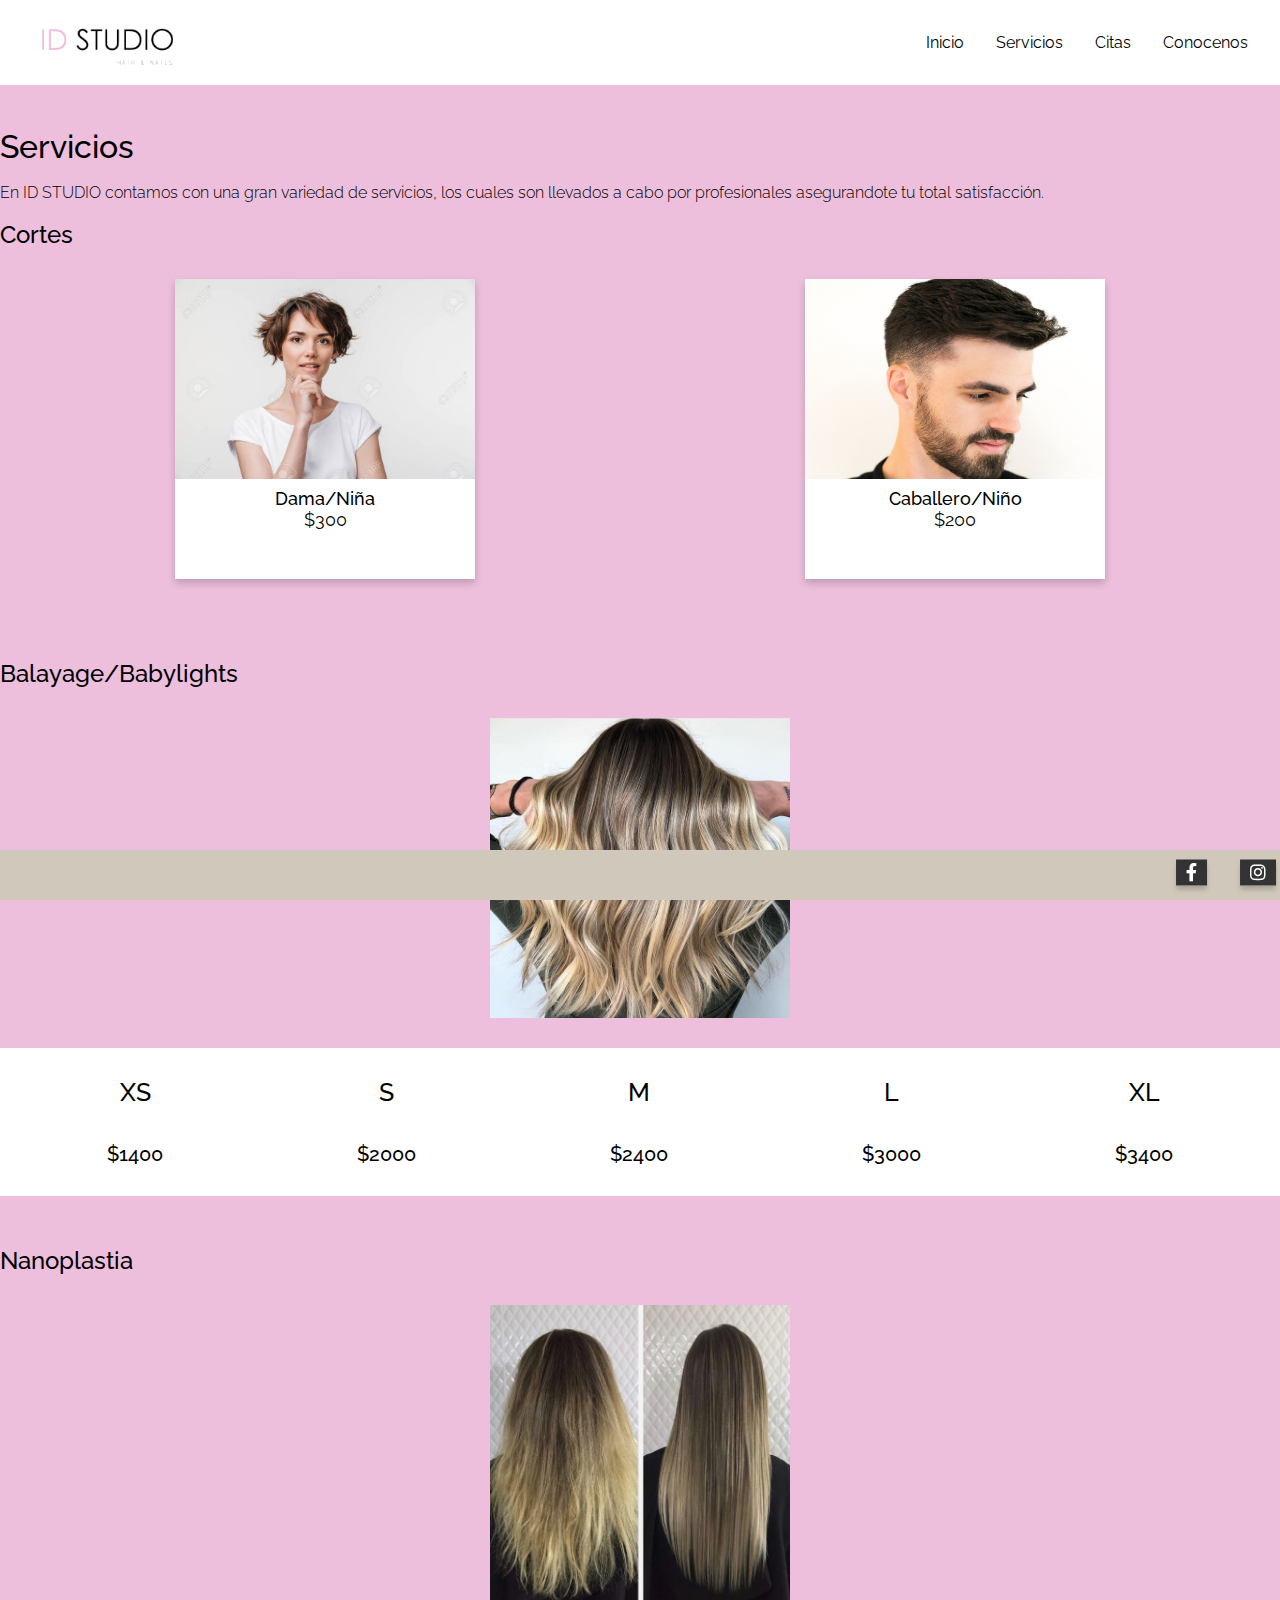
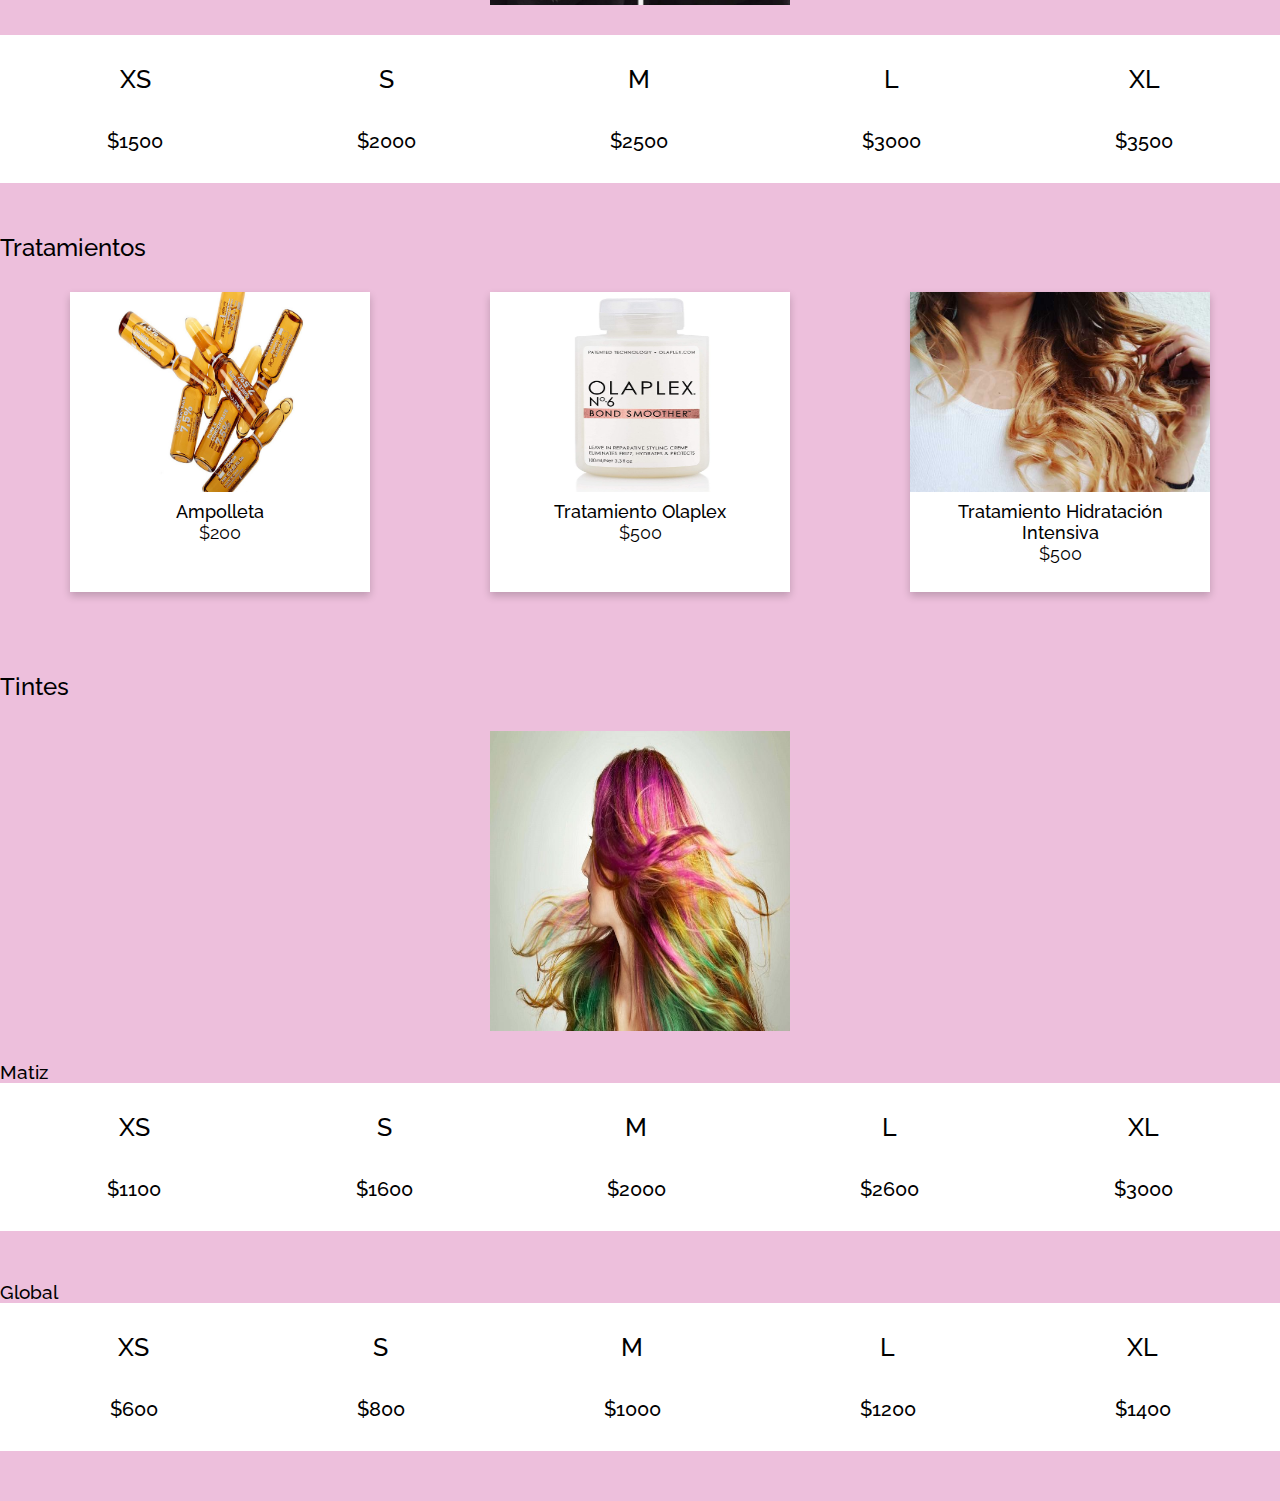
==== IDStudio/servicios.html @ a475f9ad "Proyecto integrado en ID Studio" ====
<!DOCTYPE html>
<html lang="en">
<head>
  <meta charset="UTF-8">
  <meta http-equiv="X-UA-Compatible" content="IE=edge">
  <meta name="viewport" content="width=device-width, user-scalable=no, initial-scale=1.0, maximum-scale=1.0, minimum-scale=1.0">

  <link rel="stylesheet" href="css/general.css">
  <link rel="stylesheet" href="css/estiloServicios.css">
  <link rel="stylesheet" href="css/navbar.css">
  <link rel="stylesheet" href="css/footer.css">
  <link rel="stylesheet" href="css/all.css">
  <link rel="preconnect" href="https://fonts.googleapis.com">
  <link rel="preconnect" href="https://fonts.gstatic.com" crossorigin>
  <link href="https://fonts.googleapis.com/css2?family=Raleway:wght@500;300&display=swap" rel="stylesheet">
  <title>ID STUDIO</title>
</head>



<body>
  <header>
    <nav>

      <div class="container-nav">        
        
        <a href="/inicio.html"><img class="logo" src="img/salon.png" alt="ID STUDIO"></a>
        
        <div class="menu">  
          <a href="/inicio.html"> Inicio </a> 
          <a href="/servicios.html"> Servicios </a> 
          <a href="/citas.php"> Citas </a> 
          <a href=""> Conocenos </a>
        </div>  

        
        <!-- Símbolo para pantallas pequeñas -->
        <button class="hamburguer" id="hamburguer">
          <span></span>
          <span></span>
          <span></span>
        </button>

        <div class="menu-toggle" id="menu-toggle">
          <a href="/inicio.html"> Inicio </a> 
          <a href="/servicios.html"> Servicios </a> 
          <a href=""> Citas </a> 
          <a href=""> Conocenos </a>
        </div>
      </div>

    </nav>
  </header>
  
  <main>
    <div class="container-servicios">

      <div class="desc-servicios">

      
        <h1>Servicios</h1> 
        <br>
        <p>En ID STUDIO contamos con una gran variedad de servicios, los cuales son llevados a cabo por profesionales asegurandote tu total satisfacción.</p>
        <br>
      
      </div>

      <h2>Cortes</h2>
      <div class="grid-container-cortes">

        <div class="grid-item">
          <div class="card">
            <img class="card-img" src="img/corteMujer.PNG" alt="" >
            <div class="container-card">
              <h4>Dama/Niña</h4>
              
              <p><b>$300</b></p>
            </div>
          </div>
        </div>

        <div class="grid-item">
          <div class="card">
            <img class="card-img" src="img/corteHombre.jpg" alt="" >
            <div class="container-card">
              <h4>Caballero/Niño</h4>  
              
              <p><b>$200</b></p>
            </div>
          </div>
        </div>

      
      
      </div>
    
      <h2>Balayage/Babylights</h2>
      <div class="grid-container-img">
        <div class="grid-item">
            <img class="balayage-img" src="img/BlondeBalayage.jpg" alt="Balayage" >
        </div>
      </div>

      <div class="grid-container-size">
        <div class="grid-item">
          <div class="block">
            <h5>XS</h5> <br>
            <h6>$1400</h6>
          </div>
        </div>
        <div class="grid-item">
          <div class="block">
            <h5>S</h5> <br>
            <h6>$2000</h6>
          </div>
        </div>
        <div class="grid-item">
          <div class="block">
            <h5>M</h5> <br>
            <h6>$2400</h6>
          </div>
        </div>
        <div class="grid-item">
          <div class="block">
            <h5>L</h5> <br>
            <h6>$3000</h6>
          </div>
        </div>
        <div class="grid-item">
          <div class="block">
            <h5>XL</h5> <br>
            <h6>$3400</h6>
          </div>
        </div>


      </div>
    
      <h2>Nanoplastia</h2>
      <div class="grid-container-img">
        <div class="grid-item">
            <img class="balayage-img" src="img/nanoplastia.jpg" alt="Nanoplastia" >
        </div>
      </div>

      <div class="grid-container-size">
        <div class="grid-item">
          <div class="block">
            <h5>XS</h5> <br>
            <h6>$1500</h6>
          </div>
        </div>
        <div class="grid-item">
          <div class="block">
            <h5>S</h5> <br>
            <h6>$2000</h6>
          </div>
        </div>
        <div class="grid-item">
          <div class="block">
            <h5>M</h5> <br>
            <h6>$2500</h6>
          </div>
        </div>
        <div class="grid-item">
          <div class="block">
            <h5>L</h5> <br>
            <h6>$3000</h6>
          </div>
        </div>
        <div class="grid-item">
          <div class="block">
            <h5>XL</h5> <br>
            <h6>$3500</h6>
          </div>
        </div>
      </div>  

      <h2>Tratamientos</h2>
      <div class="grid-container-tratamientos">

        <div class="grid-item">
          <div class="card">
            <img class="card-img" src="img/ampolleta.jpg" alt="" >
            <div class="container-card">
              <h4>Ampolleta</h4>
              
              <p><b>$200</b></p>
            </div>
          </div>
        </div>

        <div class="grid-item">
          <div class="card">
            <img class="card-img" src="img/olaplex.jpg" alt="" >
            <div class="container-card">
              <h4>Tratamiento Olaplex</h4>  
              
              <p><b>$500</b></p>
            </div>
          </div>
        </div>

        <div class="grid-item">
          <div class="card">
            <img class="card-img" src="img/hidratacion.jpg" alt="" >
            <div class="container-card">
              <h4>Tratamiento Hidratación Intensiva</h4>  
              
              <p><b>$500</b></p>
            </div>
          </div>
        </div>

      </div>

      <h2>Tintes</h2>
      
      <div class="grid-container-img">
        <div class="grid-item">
            <img class="balayage-img" src="img/tinte.jpg" alt="Balayage" >
        </div>
      </div>

      <h3>Matiz</h3>
      <div class="grid-container-size">
        <div class="grid-item">
          <div class="block">
            <h5>XS</h5> <br>
            <h6>$1100</h6>
          </div>
        </div>
        <div class="grid-item">
          <div class="block">
            <h5>S</h5> <br>
            <h6>$1600</h6>
          </div>
        </div>
        <div class="grid-item">
          <div class="block">
            <h5>M</h5> <br>
            <h6>$2000</h6>
          </div>
        </div>
        <div class="grid-item">
          <div class="block">
            <h5>L</h5> <br>
            <h6>$2600</h6>
          </div>
        </div>
        <div class="grid-item">
          <div class="block">
            <h5>XL</h5> <br>
            <h6>$3000</h6>
          </div>
        </div>
      </div>

      <h3>Global</h3>
      <div class="grid-container-size">
        <div class="grid-item">
          <div class="block">
            <h5>XS</h5> <br>
            <h6>$600</h6>
          </div>
        </div>
        <div class="grid-item">
          <div class="block">
            <h5>S</h5> <br>
            <h6>$800</h6>
          </div>
        </div>
        <div class="grid-item">
          <div class="block">
            <h5>M</h5> <br>
            <h6>$1000</h6>
          </div>
        </div>
        <div class="grid-item">
          <div class="block">
            <h5>L</h5> <br>
            <h6>$1200</h6>
          </div>
        </div>
        <div class="grid-item">
          <div class="block">
            <h5>XL</h5> <br>
            <h6>$1400</h6>
          </div>
        </div>
      </div>
    </div>
  
  </main>
  
  <footer>
    <div class="container-footer">
      <div class="redes-container">
        <ul> 
            <li><a href="https://www.facebook.com/idstudio.oficial/" class="facebook" target="blank"><i class="fab fa-facebook-f"></i></a> </li> 
            <li><a href="https://www.instagram.com/idstudio.oficial/" class="instagram" target="blank"><i class="fab fa-instagram"></i></a> </li> 
        </ul>
    </div>
    </div>
      
  </footer>
</body>

<script src="/js/navbar.js"></script>
</html>
---- IDStudio/css/general.css ----
*{
  margin: 0;
  padding: 0;
  text-decoration: none;
  list-style: none;
  box-sizing: border-box;
}

body{
  background-color:#edbfdc;
}
---- IDStudio/css/estiloServicios.css ----
.container-servicios{
  max-width: 1280px;
  margin: 0 auto;
  display: block;
  align-items: center;
  justify-content: center;
}

.grid-container-cortes{
  display: grid;
  grid-template-columns: auto auto ;
  /*background-color: #2196F3;*/
  padding: 10px;
  margin-bottom: 50px;
}

.grid-container-tratamientos{
  display: grid;
  grid-template-columns: auto auto auto;
  /*background-color: #2196F3;*/
  padding: 10px;
  margin-bottom: 50px;
}

.grid-container-img{
  display: grid;
  grid-template-columns: auto;
  padding: 10px;
}

.grid-container-size{
  display: grid;
  grid-template-columns: auto auto auto auto auto;
  background-color: #ffffff;
  padding: 10px;
  margin-bottom: 50px;
}

.grid-item{
  display: flex;
   /*background-color: rgba(255, 255, 255, 0.8);
  border: 1px solid rgba(0, 0, 0, 0.8);*/
  padding: 20px;
  font-size: 30px;
  text-align: center;
  align-items: center;
  justify-content: center;
}

.card {
  /* Add shadows to create the "card" effect */
  background-color: white;
  width: 300px;
  height: 300px;
  box-shadow: 0 4px 8px 0 rgba(0,0,0,0.2);
  transition: 0.3s;
}

/* On mouse-over, add a deeper shadow */
.card:hover {
  box-shadow: 0 8px 16px 0 rgba(0,0,0,0.2);
}

.card-img{
  height: 200px;
  width: 100%;
}

.balayage-img{
  height: 300px;
  width: 300px;
}
/* Add some padding inside the card container */
.container-card {
  display: inline-block;
  text-align: center;
  font-size: large;
  padding: 2px 16px;
}

.grid-item,.block, h1, h2, h3, h4,h5, h6, p{
  font-family: 'Raleway',sans-serif;
}
.block, p{
  font-weight: 300;
}
h1,h2,h3,h4,h5,h6{
  font-weight: 500;
}
.desc-servicios{
  display: block;
  position: relative;
  margin-top: 10%;
}

.block{
  display: block;

}
---- IDStudio/css/navbar.css ----
.container-nav{
  max-width: 1280px;
  margin: 0 auto;
  display: flex;
  align-items: center;
  justify-content: space-between;
}

nav{
  position: fixed;
  top: 0;
  left: 0;
  right: 0;
  z-index: 99;
  background-color:  #FFFFFF;
  padding: 16px 32px;
  
}

.hamburguer{
  display: block;
  position: relative;
  z-index: 1;
  user-select: none;
  appearance: none;
  border: none;
  outline: none;
  background: none;
  cursor: pointer;
}

.hamburguer span{
  display: block;
  width: 33px;
  height: 4px;
  margin-bottom: 5px;
  position: relative;
  background-color: #edbfdc;
  border-radius: 6px;
  z-index: 1;
  transform-origin: 0 0;
}

.logo{
  width: 12vw;
}

.menu{
  display: none;
  flex: 1 1 0%;
  justify-content: flex-end;
  margin: 0 -16px;
}

.menu a{
  display: inline-block;
  margin: 0 16px;
  font-family: 'Raleway', sans-serif;
  color: black;
  border-radius: 99px;
}

.menu a:hover{
  background-color: #EED7CE;
  transition: 0.5s;
}

@media (min-width: 768px){
  .hamburguer, .menu-toggle{
    display: none;
  }

  .menu{
    display: flex;
  }
}

@media (max-width: 767px){
  .menu-toggle{
    display: none;
  }
}

.menu-toggle a{
  display: block;
  margin: 0 16px;
  font-family: 'Raleway', sans-serif;
  color: black;
  border-radius: 99px;
}

.menu-toggle a:hover{
  background-color: #EED7CE;
  transition: 0.5s;
}
---- IDStudio/css/footer.css ----
footer{
    position: fixed;
    left: 0;
    bottom: 0;
    width: 100%;
    max-height: 100px;
    background-color: #d0c8bb;
    color: black;
    text-align: right;
}

.container-footer{
  max-width: 1280px;
  margin: 0 auto;
  display: flex;
  align-items: center;
  justify-content: right;
}

/*.icon{
  width: 90%;
  padding: 8px 8px;
}*/

.redes-container{ /*Contenedor de redes sociales y ubicación*/
  vertical-align: middle;
  transform: translate(-4%,25%);

}
:root{
  --facebook: #3b5999;
  --instagram: #e4405f;
}
.redes-container ul li{ /*Espaciamiento entre los símbolos*/
  display: inline-block;
  margin: 0 25px; /*Separación entreja cajas corresponde al segundo valor, primer valor separación de x desde abajo*/
  width: 10px;
  height: 50px;
}
.redes-container ul li a{
  /*display: block;*/
  padding: 3px 10px; /*Tamaño cajita negra x,y*/
  background-color: #333; /*Color negro de la caja*/
  color: #fff; /*Color blanco que después será cambiado*/
  font-size: 18px; /*Tamaño del símbolo*/
  box-shadow: 0 4px 5px 0px rgba(0,0,0,.2); /*Sombreado de las cajas*/
  transition: .2s;
}
.redes-container ul:hover a{
  filter: blur(2px); /*Efecto de difuminado*/
}
.redes-container ul li a:hover{ /*Efecto de movimiento*/
  transform: translateY(-3px) scale(1.05);
  box-shadow: 0 5px 5px 0px rgba(0,0,0,.4); 
  filter: none;
}
.redes-container ul li .facebook:hover{ /*Cambio de color facebook e instagram*/
  background-color: var(--facebook);
}
.redes-container ul li .instagram:hover{
  background-color: var(--instagram);
}
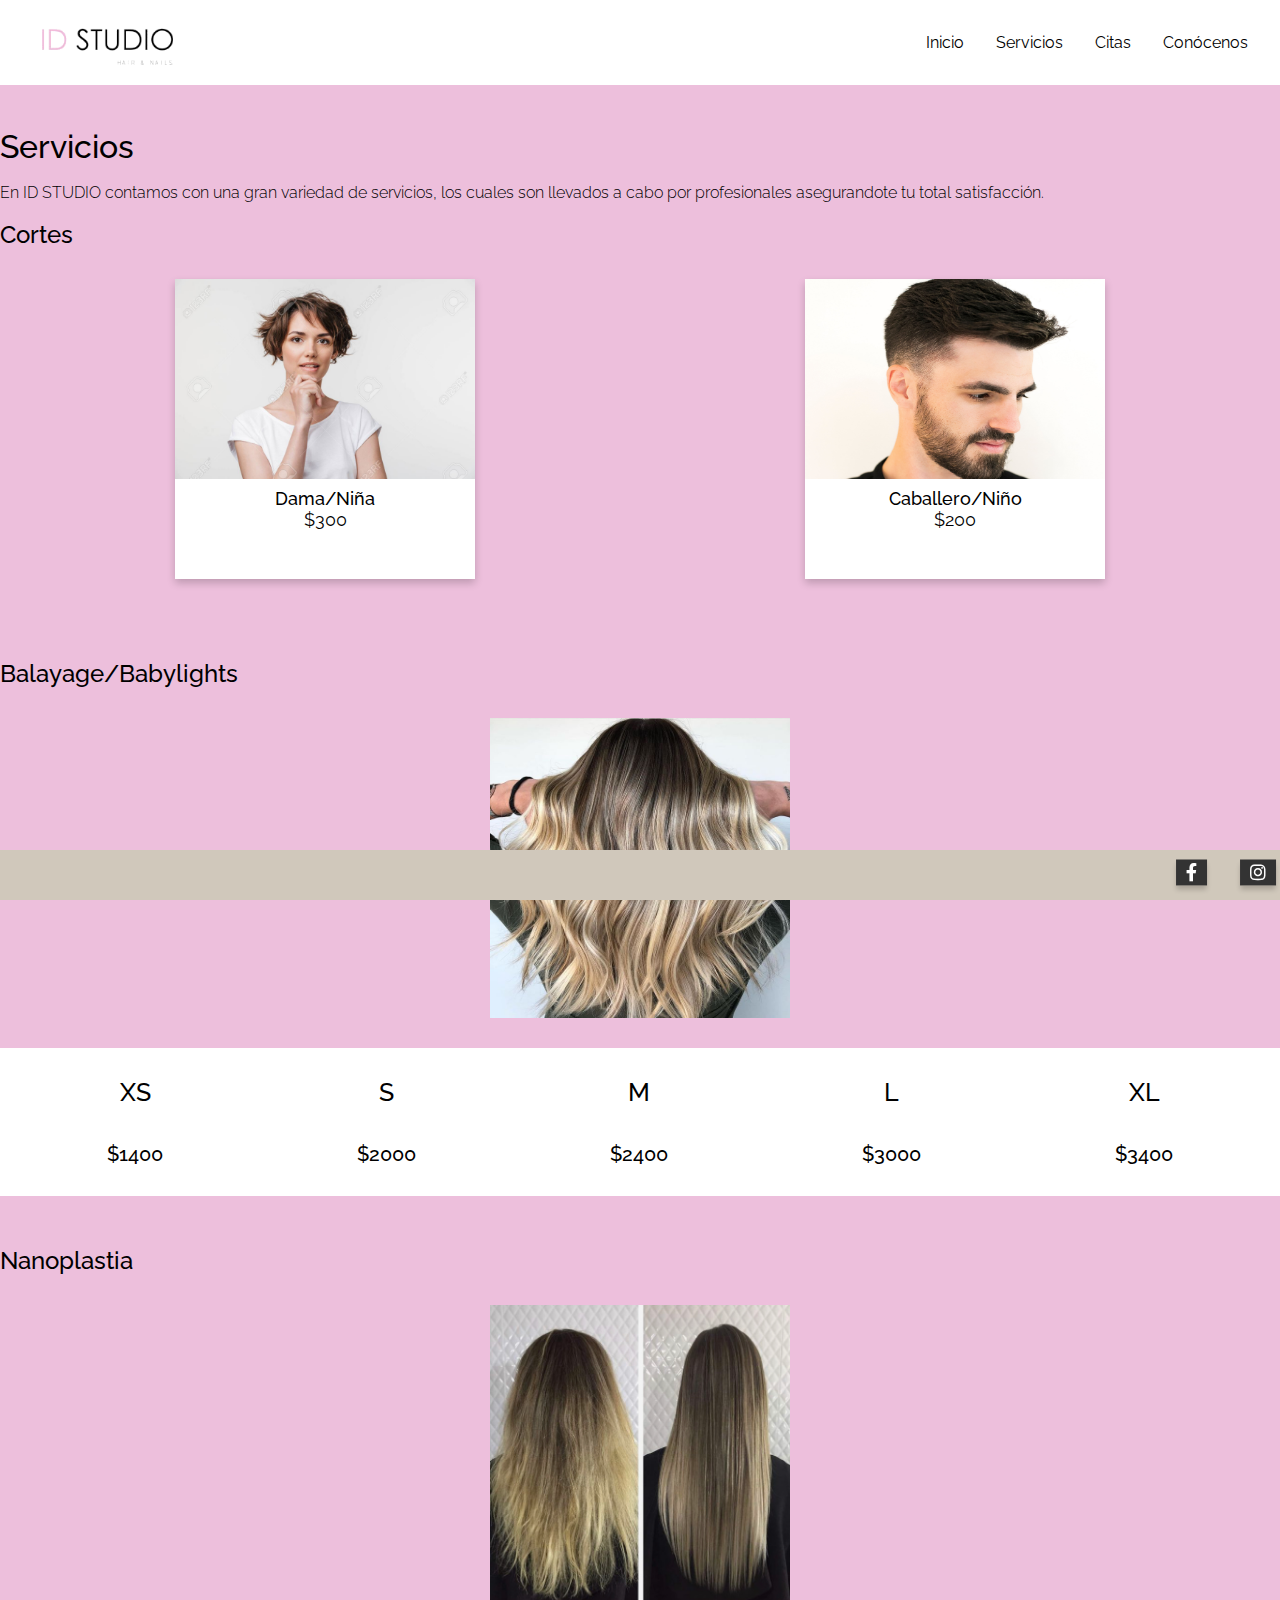
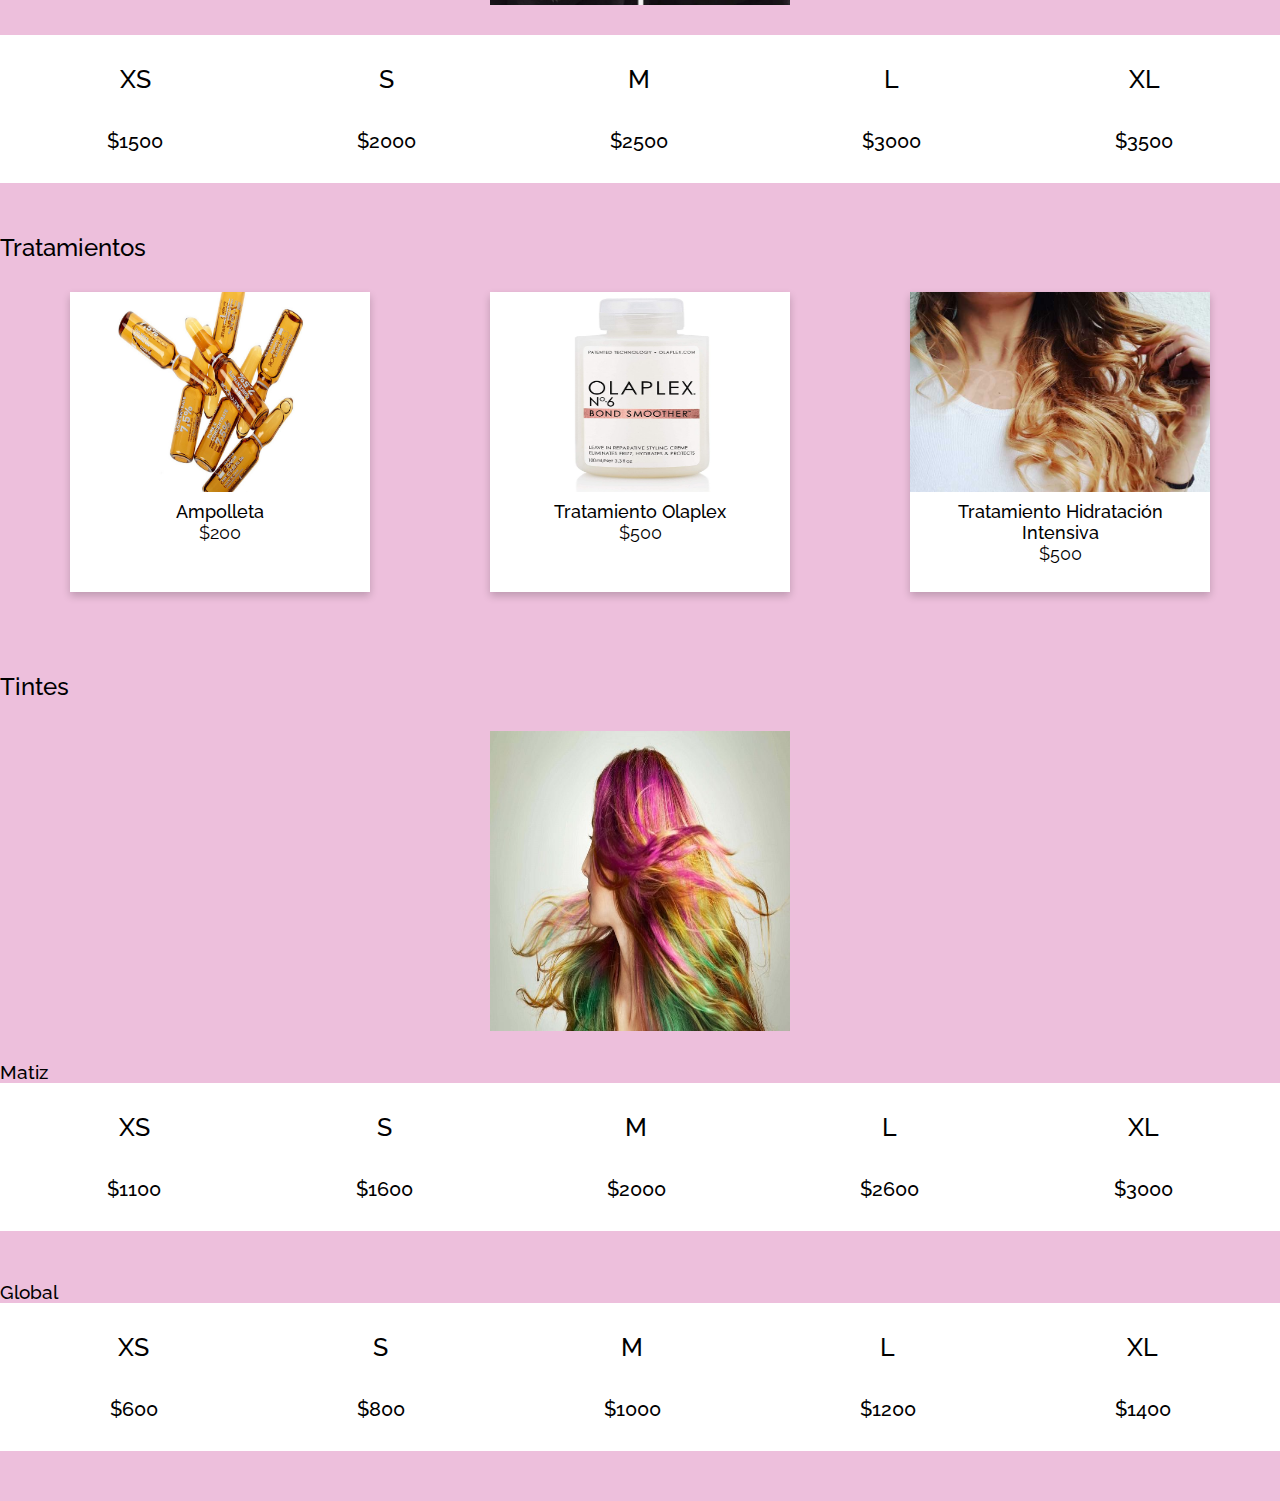
==== commit 345c7017: "Links arreglados" ====
--- a/IDStudio/servicios.html
+++ b/IDStudio/servicios.html
@@ -24,13 +24,13 @@
 
       <div class="container-nav">        
         
-        <a href="/inicio.html"><img class="logo" src="img/salon.png" alt="ID STUDIO"></a>
+        <a href="/negocioswebAlv/IDStudio/inicio.html"><img class="logo" src="img/salon.png" alt="ID STUDIO"></a>
         
         <div class="menu">  
-          <a href="/inicio.html"> Inicio </a> 
-          <a href="/servicios.html"> Servicios </a> 
-          <a href="/citas.php"> Citas </a> 
-          <a href=""> Conocenos </a>
+          <a href="/negocioswebAlv/IDStudio/inicio.html"> Inicio </a> 
+          <a href="/negocioswebAlv/IDStudio/servicios.html"> Servicios </a> 
+          <a href="/negocioswebAlv/IDStudio/citas.php"> Citas </a> 
+          <a href=""> Conócenos </a>
         </div>  
 
         
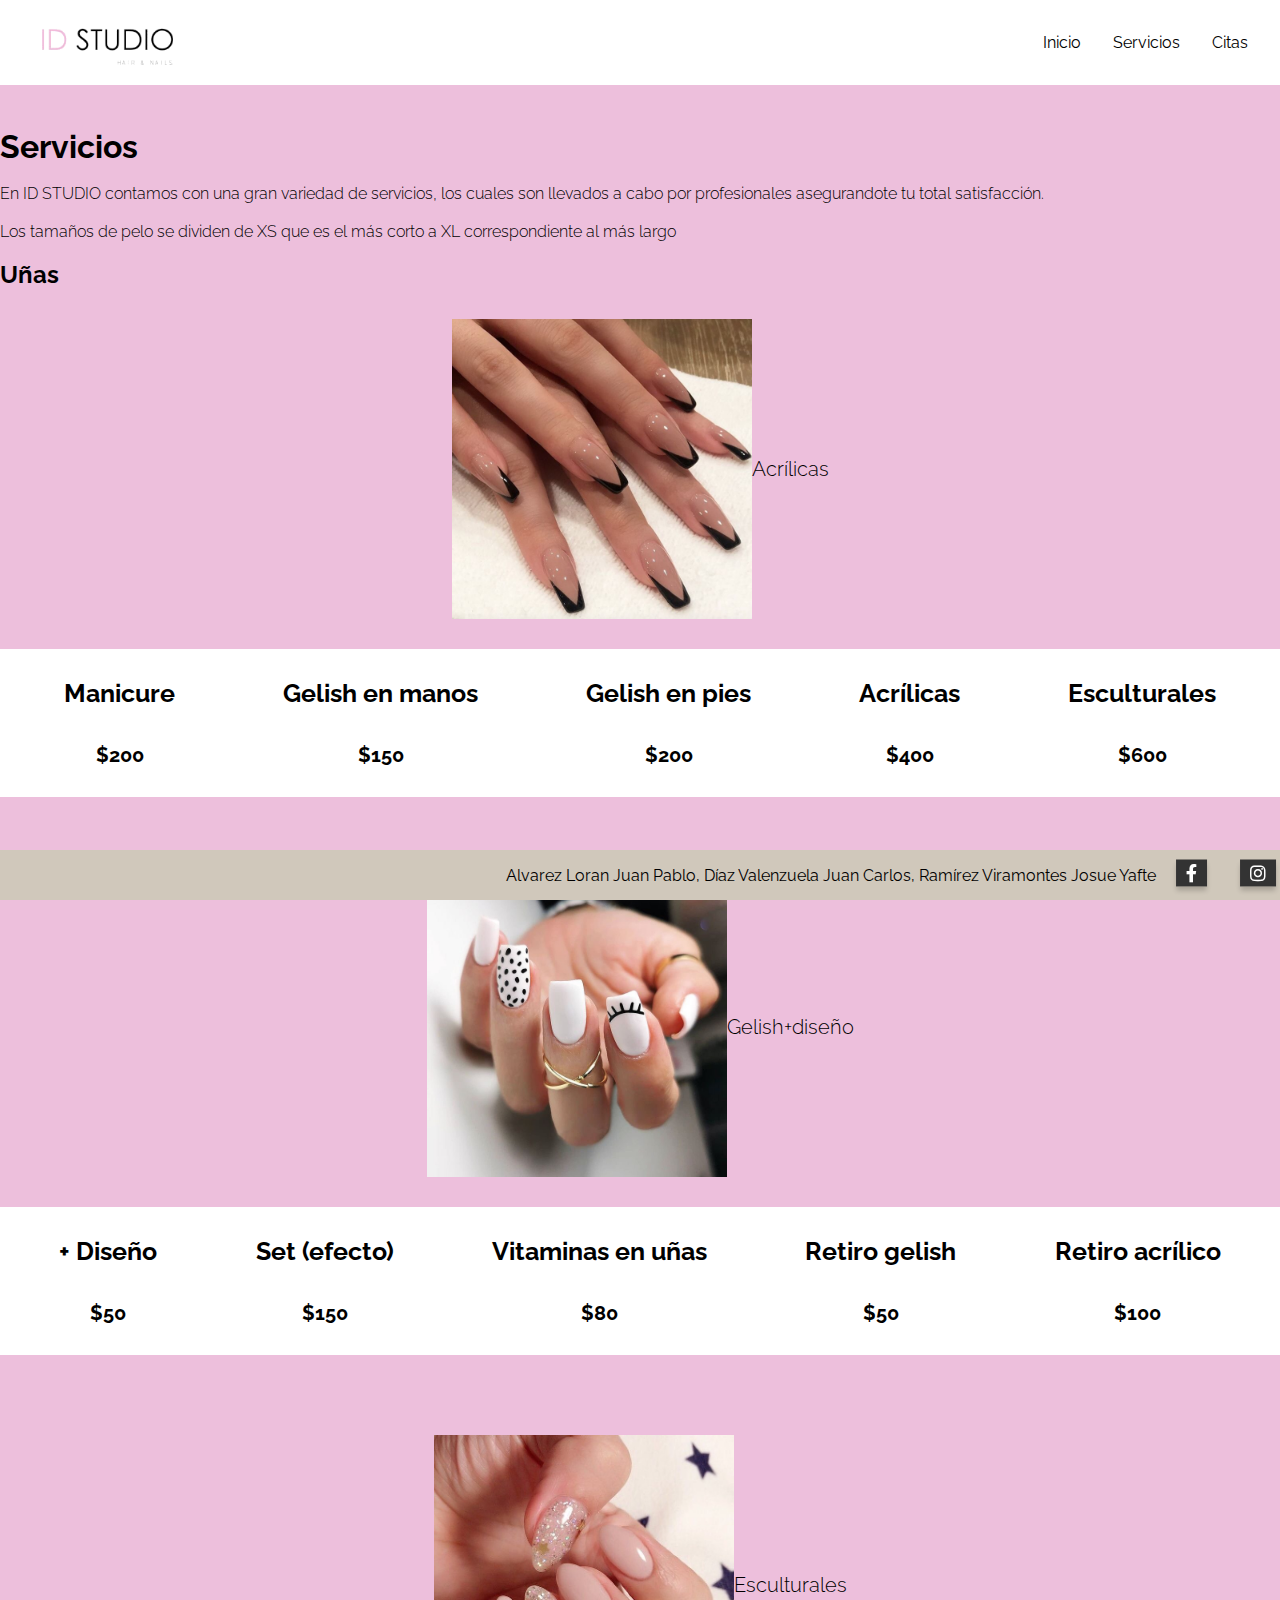
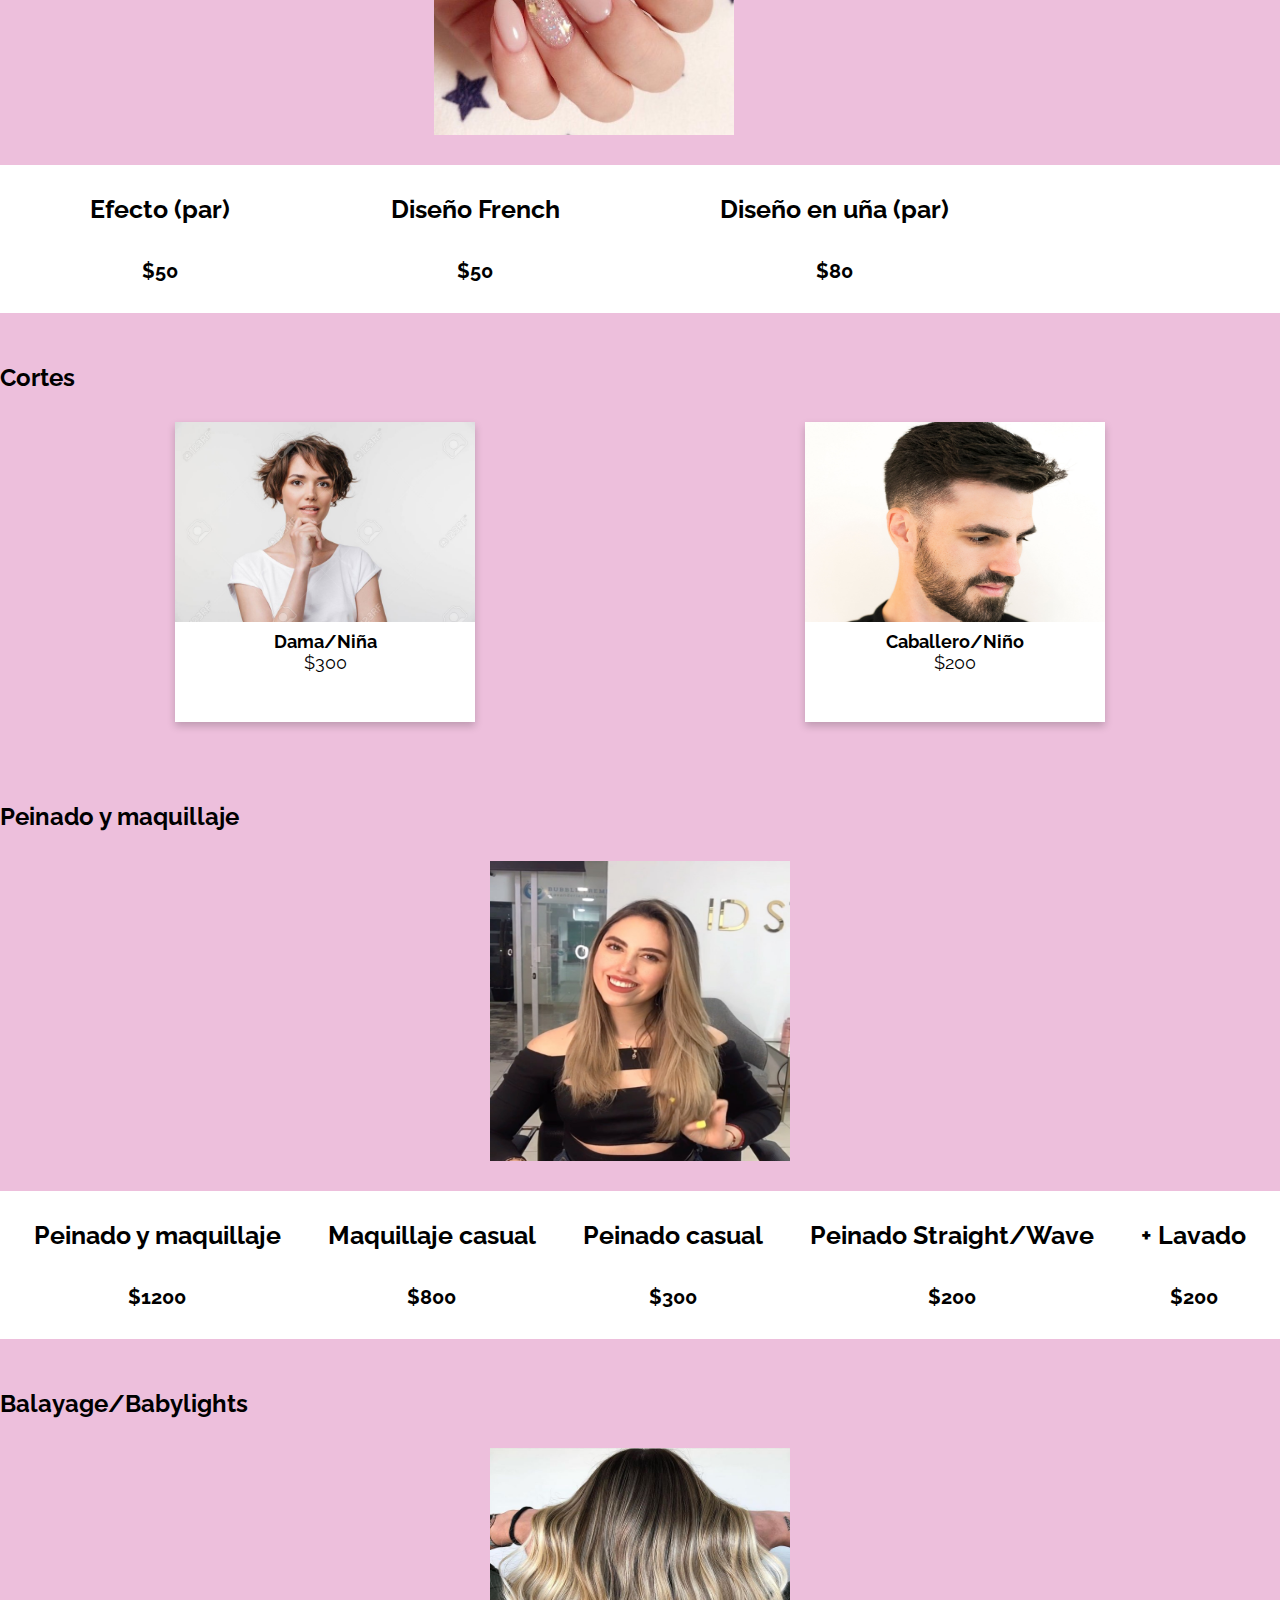
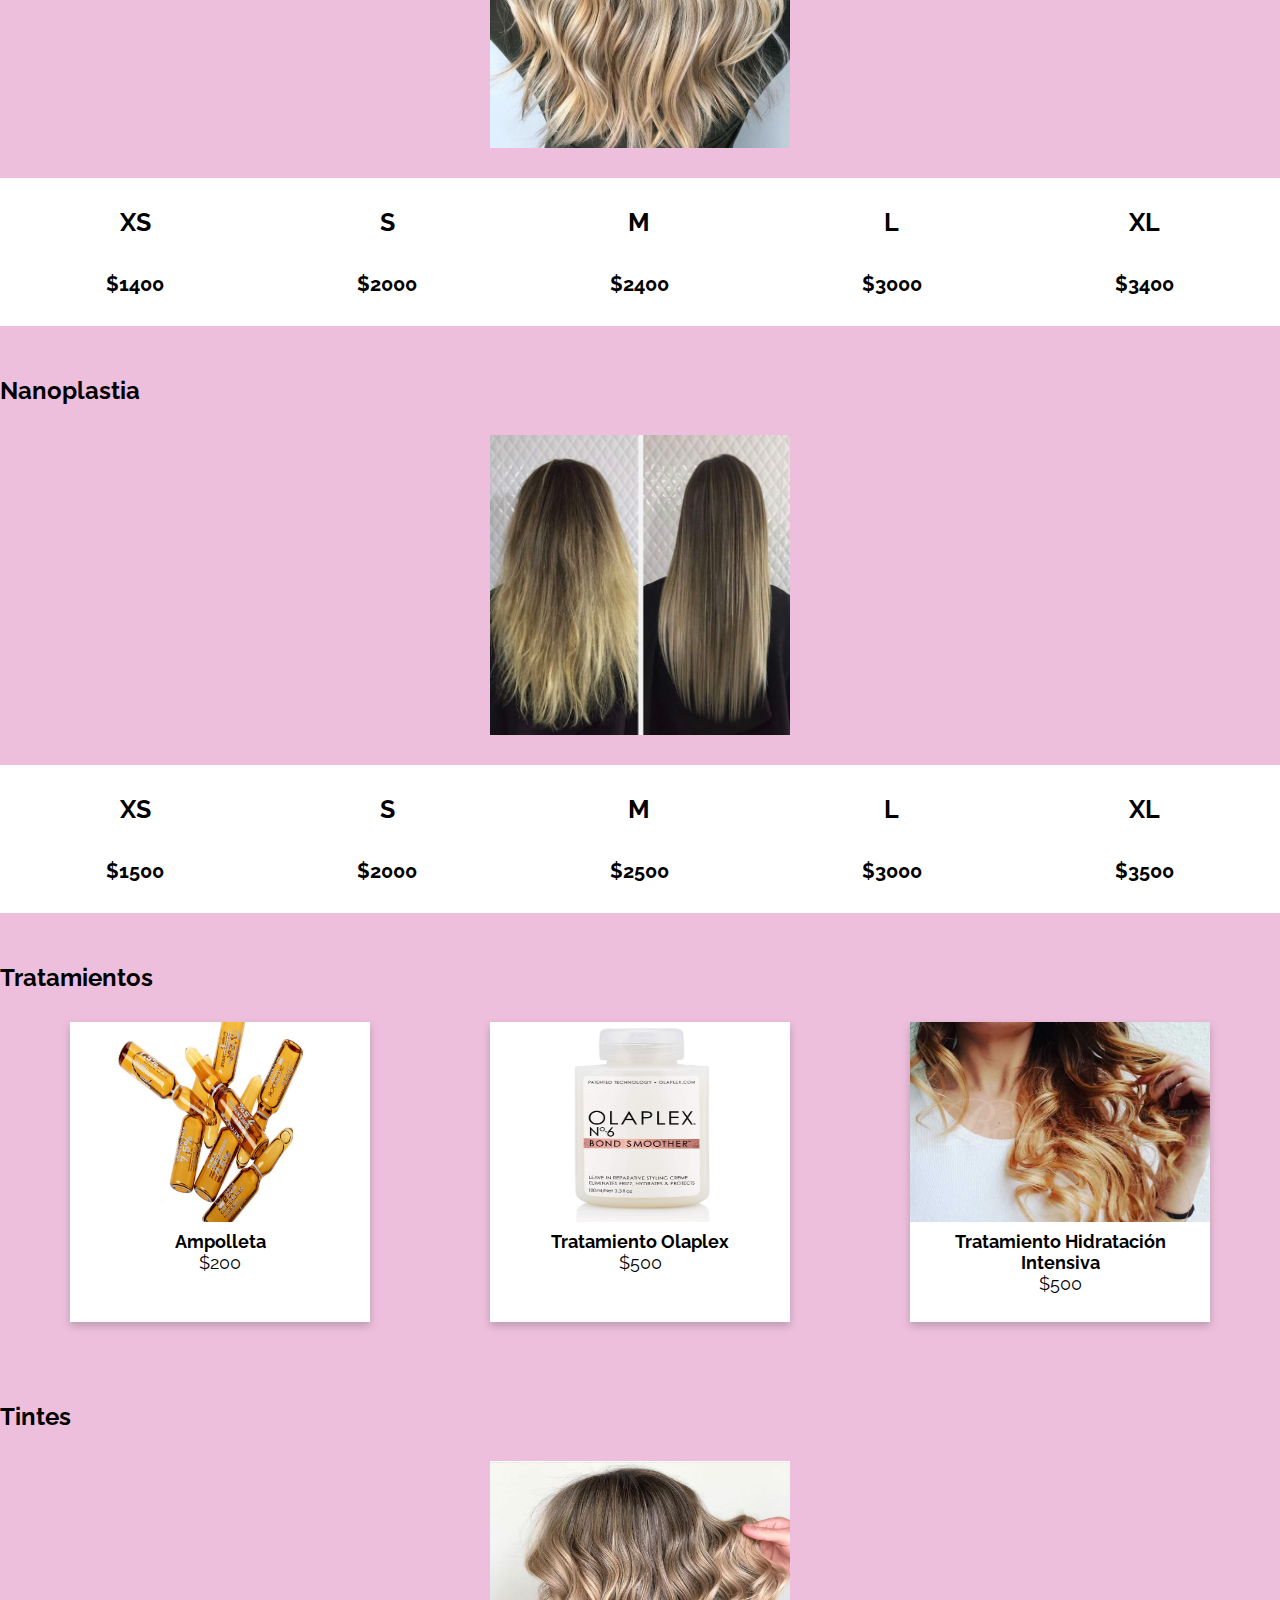
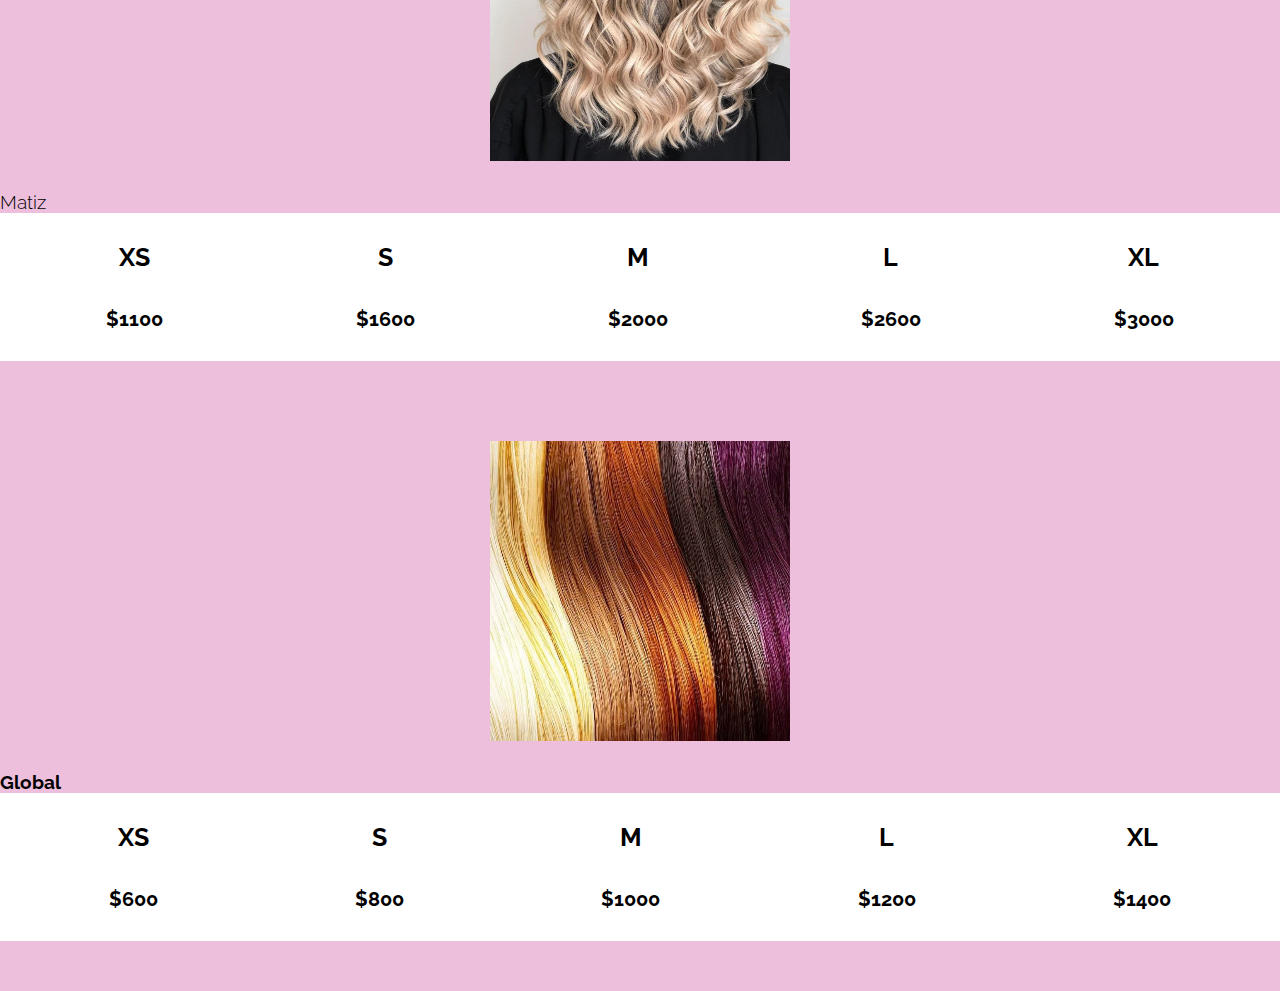
==== commit 571ccae3: "Deatalles finales al proyecto, incluidas imagenes, videos, partes de la página servicios, inicio" ====
--- a/IDStudio/servicios.html
+++ b/IDStudio/servicios.html
@@ -10,9 +10,13 @@
   <link rel="stylesheet" href="css/navbar.css">
   <link rel="stylesheet" href="css/footer.css">
   <link rel="stylesheet" href="css/all.css">
+  <link rel="stylesheet" href="css/estilos.css"><!--Estilo para la galería de imágenes-->
   <link rel="preconnect" href="https://fonts.googleapis.com">
   <link rel="preconnect" href="https://fonts.gstatic.com" crossorigin>
-  <link href="https://fonts.googleapis.com/css2?family=Raleway:wght@500;300&display=swap" rel="stylesheet">
+  <link href="https://fonts.googleapis.com/css2?family=Raleway:ital,wght@1,200&display=swap" rel="stylesheet">
+  <link href="https://fonts.googleapis.com/css2?family=Raleway:wght@100&display=swap" rel="stylesheet">
+  <link href="https://fonts.googleapis.com/css2?family=Raleway:wght@300&display=swap" rel="stylesheet">
+  <script src="js/modernizr.js" type="text/javascript"></script>
   <title>ID STUDIO</title>
 </head>
 
@@ -24,13 +28,13 @@
 
       <div class="container-nav">        
         
-        <a href="/negocioswebAlv/IDStudio/inicio.html"><img class="logo" src="img/salon.png" alt="ID STUDIO"></a>
+        <a href="./index.html"><img class="logo" src="img/salon.png" alt="ID STUDIO"></a>
         
         <div class="menu">  
-          <a href="/negocioswebAlv/IDStudio/inicio.html"> Inicio </a> 
-          <a href="/negocioswebAlv/IDStudio/servicios.html"> Servicios </a> 
-          <a href="/negocioswebAlv/IDStudio/citas.php"> Citas </a> 
-          <a href=""> Conócenos </a>
+          <a href="./index.html"> Inicio </a> 
+          <a href="./servicios.html"> Servicios </a> 
+          <a href="./citas.php"> Citas </a> 
+
         </div>  
 
         
@@ -42,9 +46,9 @@
         </button>
 
         <div class="menu-toggle" id="menu-toggle">
-          <a href="/inicio.html"> Inicio </a> 
-          <a href="/servicios.html"> Servicios </a> 
-          <a href=""> Citas </a> 
+          <a href="./inicio.html"> Inicio </a> 
+          <a href="./servicios.html"> Servicios </a> 
+          <a href="./citas.php"> Citas </a> 
           <a href=""> Conocenos </a>
         </div>
       </div>
@@ -62,8 +66,116 @@
         <br>
         <p>En ID STUDIO contamos con una gran variedad de servicios, los cuales son llevados a cabo por profesionales asegurandote tu total satisfacción.</p>
         <br>
-      
-      </div>
+        <p>Los tamaños de pelo se dividen de XS que es el más corto a XL correspondiente al más largo</p>
+        <br>
+      </div>
+
+      <h2>Uñas</h2>
+      <div class="grid-container-img">
+        <div class="grid-item">
+            <img class="balayage-img" src="img/Uñas.jpg" alt="Balayage" > <h6><p>Acrílicas</p></h6>
+        </div>
+        
+      </div>
+
+      <div class="grid-container-size">
+        <div class="grid-item">
+          <div class="block">
+            <h5>Manicure</h5> <br>
+            <h6>$200</h6>
+          </div>
+        </div>
+        <div class="grid-item">
+          <div class="block">
+            <h5>Gelish en manos</h5> <br>
+            <h6>$150</h6>
+          </div>
+        </div>
+        <div class="grid-item">
+          <div class="block">
+            <h5>Gelish en pies</h5> <br>
+            <h6>$200</h6>
+          </div>
+        </div>
+        <div class="grid-item">
+          <div class="block">
+            <h5>Acrílicas</h5> <br>
+            <h6>$400</h6>
+          </div>
+        </div>
+        <div class="grid-item">
+          <div class="block">
+            <h5>Esculturales</h5> <br>
+            <h6>$600</h6>
+          </div>
+        </div>
+      </div>
+
+      <div class="grid-container-img">
+        <div class="grid-item">
+            <img class="balayage-img" src="img/Gelish.jpg" alt="Balayage" > <h6><p>Gelish+diseño</p></h6>
+        </div>
+      </div>
+
+      <div class="grid-container-size">
+        <div class="grid-item">
+          <div class="block">
+            <h5>+ Diseño</h5> <br>
+            <h6>$50</h6>
+          </div>
+        </div>
+        <div class="grid-item">
+          <div class="block">
+            <h5>Set (efecto)</h5> <br>
+            <h6>$150</h6>
+          </div>
+        </div>
+        <div class="grid-item">
+          <div class="block">
+            <h5>Vitaminas en uñas</h5> <br>
+            <h6>$80</h6>
+          </div>
+        </div>
+        <div class="grid-item">
+          <div class="block">
+            <h5>Retiro gelish</h5> <br>
+            <h6>$50</h6>
+          </div>
+        </div>
+        <div class="grid-item">
+          <div class="block">
+            <h5>Retiro acrílico</h5> <br>
+            <h6>$100</h6>
+          </div>
+        </div>
+      </div>
+
+      <div class="grid-container-img">
+        <div class="grid-item">
+            <img class="balayage-img" src="img/Esculturales.jpg" alt="Balayage" > <h6><p>Esculturales</p></h6>
+        </div>
+      </div>
+
+      <div class="grid-container-size">
+        <div class="grid-item">
+          <div class="block">
+            <h5>Efecto (par)</h5> <br>
+            <h6>$50</h6>
+          </div>
+        </div>
+        <div class="grid-item">
+          <div class="block">
+            <h5>Diseño French</h5> <br>
+            <h6>$50</h6>
+          </div>
+        </div>
+        <div class="grid-item">
+          <div class="block">
+            <h5>Diseño en uña (par)</h5> <br>
+            <h6>$80</h6>
+          </div>
+        </div>
+      </div>      
 
       <h2>Cortes</h2>
       <div class="grid-container-cortes">
@@ -89,11 +201,51 @@
             </div>
           </div>
         </div>
-
-      
-      
       </div>
     
+      <h2>Peinado y maquillaje</h2>
+      <div class="grid-container-img">
+        <div class="grid-item">
+            <img class="balayage-img" src="img/Peinado.jpg" alt="Balayage" >
+        </div>
+      </div>
+
+      <div class="grid-container-size">
+        <div class="grid-item">
+          <div class="block">
+            <h5>Peinado y maquillaje</h5> <br>
+            <h6>$1200</h6>
+          </div>
+        </div>
+        <div class="grid-item">
+          <div class="block">
+            <h5>Maquillaje casual</h5> <br>
+            <h6>$800</h6>
+          </div>
+        </div>
+        <div class="grid-item">
+          <div class="block">
+            <h5>Peinado casual</h5> <br>
+            <h6>$300</h6>
+          </div>
+        </div>
+        <div class="grid-item">
+          <div class="block">
+            <h5>Peinado Straight/Wave</h5> <br>
+            <h6>$200</h6>
+          </div>
+        </div>
+        <div class="grid-item">
+          <div class="block">
+            <h5>+ Lavado</h5> <br>
+            <h6>$200</h6>
+          </div>
+        </div>
+
+
+      </div>
+
+  
       <h2>Balayage/Babylights</h2>
       <div class="grid-container-img">
         <div class="grid-item">
@@ -218,11 +370,11 @@
       
       <div class="grid-container-img">
         <div class="grid-item">
-            <img class="balayage-img" src="img/tinte.jpg" alt="Balayage" >
-        </div>
-      </div>
-
-      <h3>Matiz</h3>
+            <img class="balayage-img" src="img/Matiz.jpg" alt="Balayage" >
+        </div>
+      </div>
+
+      <h3><p>Matiz</p></h3>
       <div class="grid-container-size">
         <div class="grid-item">
           <div class="block">
@@ -256,6 +408,11 @@
         </div>
       </div>
 
+      <div class="grid-container-img">
+        <div class="grid-item">
+            <img class="balayage-img" src="img/Global.jpg" alt="Balayage" >
+        </div>
+      </div>
       <h3>Global</h3>
       <div class="grid-container-size">
         <div class="grid-item">
@@ -294,7 +451,9 @@
   </main>
   
   <footer>
+    
     <div class="container-footer">
+      Alvarez Loran Juan Pablo, Díaz Valenzuela Juan Carlos, Ramírez Viramontes Josue Yafte
       <div class="redes-container">
         <ul> 
             <li><a href="https://www.facebook.com/idstudio.oficial/" class="facebook" target="blank"><i class="fab fa-facebook-f"></i></a> </li> 
--- a/IDStudio/css/estiloServicios.css
+++ b/IDStudio/css/estiloServicios.css
@@ -85,7 +85,9 @@
   font-weight: 300;
 }
 h1,h2,h3,h4,h5,h6{
-  font-weight: 500;
+  /*font-weight: 500;*/
+  color: black;
+  font-family: 'Raleway',sans-serif;
 }
 .desc-servicios{
   display: block;
@@ -95,5 +97,4 @@
 
 .block{
   display: block;
-
 }
--- a/IDStudio/css/estilos.css
+++ b/IDStudio/css/estilos.css
@@ -0,0 +1,194 @@
+@import url('https://fonts.googleapis.com/css?family=Roboto:100,100i,300,300i,400,400i,500,500i,700,700i,900,900i');
+
+* {
+    font-family: 'Raleway', sans-serif;
+}
+/* Slicebox Style */
+.sb-slider {
+    margin: 10px auto;
+    position: relative;
+    overflow: hidden;
+    width: 400px;
+    list-style-type: none;
+    padding: 0;
+}
+
+.sb-slider li {
+    margin: 0;
+    padding: 0;
+    display: none;
+    overflow: hidden;
+}
+
+.sb-slider li > a {
+    outline: none;
+}
+
+.sb-slider li > a img {
+    border: none;
+}
+
+.sb-slider img {
+    max-width: 100%;
+    display: block;
+}
+
+.sb-description {
+    padding: 0px;
+    bottom: 4px;
+    top: 355px;
+    left: 10px;
+    right: 10px;
+    z-index: 1000;
+    position: absolute;
+    background: rgba(0, 0, 0,0.2);
+    /*border-left: 4px solid #fff;*/
+    opacity: 0;
+    color: #fff;
+
+    -webkit-transition: all 300ms;
+    -moz-transition: all 300ms;
+    -o-transition: all 300ms;
+    -ms-transition: all 300ms;
+    transition: all 300ms;
+}
+.acomodoDescripcionTexto{
+    transform: translate(1%,30%);
+}
+#acomodoDescripcionArribaFondoNegro{
+    transform: translate(1%,-860%);
+}
+
+.sb-slider li.sb-current .sb-description {
+    -ms-filter: "progid:DXImageTransform.Microsoft.Alpha(Opacity=80)";
+    filter: alpha(opacity=80);
+    opacity: 1;
+}
+
+.sb-slider li.sb-current .sb-description:hover {
+    -ms-filter: "progid:DXImageTransform.Microsoft.Alpha(Opacity=99)";
+    filter: alpha(opacity=99);
+    background: rgba(0, 0, 0, 0.8);
+}
+
+.sb-perspective {
+    position: relative;
+}
+
+.sb-perspective > div {
+    position: absolute;
+
+    -webkit-transform-style: preserve-3d;
+    -moz-transform-style: preserve-3d;
+    -o-transform-style: preserve-3d;
+    -ms-transform-style: preserve-3d;
+    transform-style: preserve-3d;
+
+    -webkit-backface-visibility: hidden;
+    -moz-backface-visibility: hidden;
+    -o-backface-visibility: hidden;
+    -ms-backface-visibility: hidden;
+    backface-visibility: hidden;
+}
+
+.sb-side {
+    margin: 0;
+    display: block;
+    position: absolute;
+
+    -moz-backface-visibility: hidden;
+
+    -webkit-transform-style: preserve-3d;
+    -moz-transform-style: preserve-3d;
+    -o-transform-style: preserve-3d;
+    -ms-transform-style: preserve-3d;
+    transform-style: preserve-3d;
+}
+
+
+/* custom style */
+.container {
+    width: 100%;
+    max-width: 100vw;
+    margin: auto;
+    position: relative;
+}
+
+
+.sb-description h3 {
+    font-size: 20px;
+}
+
+.sb-description h3 a {
+    color: #4a3c27;
+    text-shadow: 0 1px 1px rgba(255, 255, 255, 0.5);
+}
+
+.nav-arrows {
+    display: none;
+}
+
+.nav-arrows a {
+    width: 42px;
+    height: 42px;
+    background: #000 url(https://tympanus.net/Development/Slicebox/images/nav.png) no-repeat top left;
+    background-size: cover;
+    opacity: 0.6;
+    position: absolute;
+    top: 13%;
+    left: 375px;
+    text-indent: -9000px;
+    cursor: pointer;
+    border-radius: 50%;
+    transition: all 300ms;
+}
+
+.nav-arrows a:first-child {
+    left: auto;
+    top: 13%;
+    right: 375px;
+    background-position: top right;
+}
+
+.nav-arrows a:hover {
+    opacity: 1;
+    transform: scale(1.1);
+}
+
+/* ESTILOS DE EJEMPLO */
+
+.container-text{
+    width: 100%;
+    max-width: 800px;
+    margin: auto;
+    padding: 20px;
+    background: white;
+    box-sizing: border-box;
+}
+
+.container-text h1{
+    font-size: 30px;
+    font-weight: 500;
+}
+
+.container-text p{
+    font-size: 18px;
+    font-weight: 300;
+}
+
+
+@media screen and (max-width: 500px) {
+    
+    .nav-arrows a {
+        width: 32px;
+        height: 32px;
+    }
+    
+    .sb-description {
+        height: 30px;
+    }
+    
+    .sb-description h3{
+        margin: 3px;
+    }
+}
